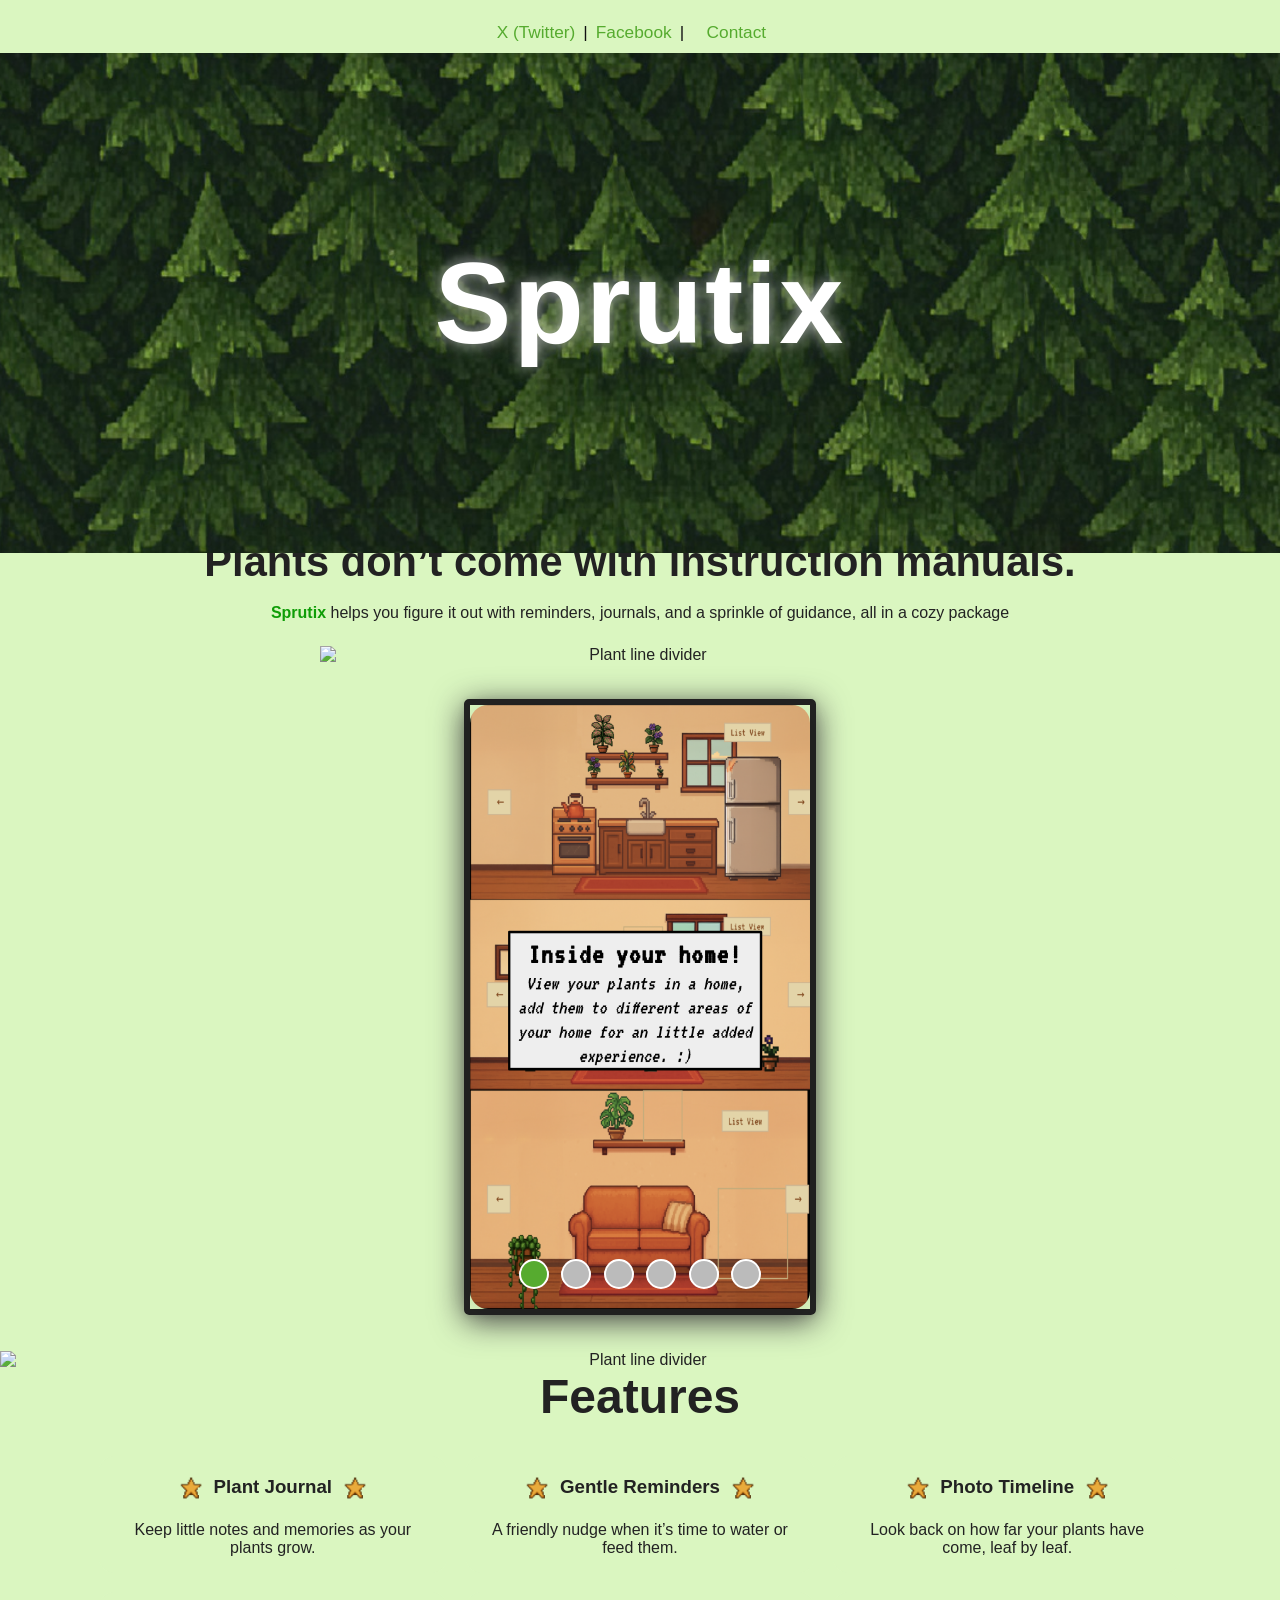
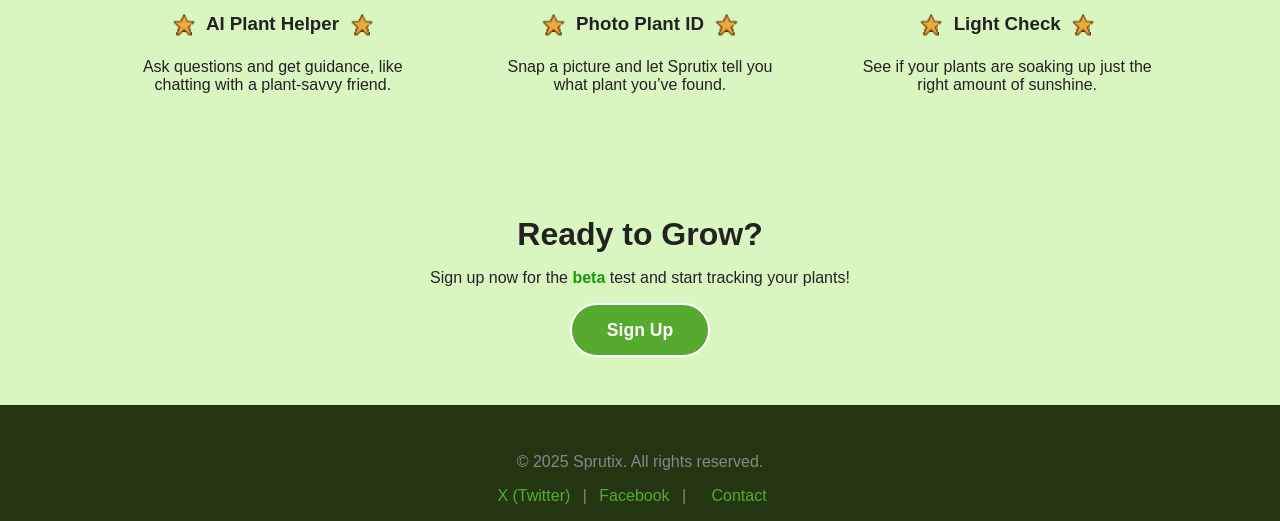
==== index.html @ 5da803d4 "Add sticky social navigation bar and enhance styles for improved layout" ====
<!DOCTYPE html>
<html lang="en">
  <head>
    <meta charset="UTF-8" />
    <meta name="viewport" content="width=device-width, initial-scale=1.0" />
    <title>Sprutix Plant Tracker</title>
    <link rel="icon" type="image/png" href="images/logo.png" />
    <link rel="stylesheet" href="styles.css" />
  </head>
  <body>
    <div class="sticky-hero-wrapper">
      <nav class="top-social-bar">
        <div class="social-links" style="text-align: center; margin-top: 0.7em;">
          <a href="https://x.com/Chillin_Kiwi" target="_blank" rel="noopener">X (Twitter)</a>
          |
          <a href="https://www.facebook.com/profile.php?id=61581362933612" target="_blank" rel="noopener">Facebook</a>
          |
          <a href="mailto:sprutixfeedback@gmail.com" style="padding: 0.3em 1em; font-size: 1em; border-radius: 18px; margin-left: 0.3em;">Contact</a>
        </div>
      </nav>
      <section class="hero">
        <h1 class="title title-blur">Sprutix</h1>
        <h1 class="title">Sprutix</h1>
      </section>
    </div>
    <header>
      <section class="hero-content">
        <img
          src="images/logo.png"
          alt="Sprutix Logo"
          class="logo-img"
          style="
            width: 110px;
            height: auto;
            margin-bottom: 1.2rem;
            margin-top: 2rem;
          "
        />
        <h1>Plants don’t come with instruction manuals.</h1>
        <p>
          <span class="sprutix-blue">Sprutix</span> helps you figure it out with
          reminders, journals, and a sprinkle of guidance, all in a cozy package
        </p>
        <img
          src="images/plant_line.png"
          alt="Plant line divider"
          class="plant-line"
          style="
            display: block;
            margin: 1.5rem auto 0 auto;
            max-width: 640px;
            width: 100%;
            height: auto;
          "
        />
        <div class="slideshow-container">
          <img
            class="slideshow-img active"
            src="images/slide_show/slide2.1.png"
            alt="App screenshot 1"
          />
          <img
            class="slideshow-img"
            src="images/slide_show/slide2.png"
            alt="App screenshot 2"
          />
          <img
            class="slideshow-img"
            src="images/slide_show/slide2.1.png"
            alt="App screenshot 2.1"
          />
          <img
            class="slideshow-img"
            src="images/slide_show/slide3.png"
            alt="App screenshot 3"
          />
          <img
            class="slideshow-img"
            src="images/slide_show/slide4.png"
            alt="App screenshot 4"
          />
          <img
            class="slideshow-img"
            src="images/slide_show/slide5.png"
            alt="App screenshot 5"
          />
          <div class="slideshow-dots">
            <span class="dot active"></span>
            <span class="dot"></span>
            <span class="dot"></span>
            <span class="dot"></span>
            <span class="dot"></span>
            <span class="dot"></span>
          </div>
        </div>
        <img
          src="images/plant_line.png"
          alt="Plant line divider"
          class="plant-line"
          style="
            display: block;
            margin: 2.2rem auto 0 auto;
            max-width: 100vw;
            width: 100%;
            height: auto;
          "
        />
      </section>
    </header>
    <main>
      <section id="features" class="features">
        <h2>Features</h2>
        <div class="feature-list">
          <div class="feature">
            <h3>
              <img
                src="images/gold_star.png"
                alt="Gold star"
                class="star-icon"
              />
              Plant Journal
              <img
                src="images/gold_star.png"
                alt="Gold star"
                class="star-icon"
              />
            </h3>
            <p>Keep little notes and memories as your plants grow.</p>
          </div>
          <div class="feature">
            <h3>
              <img
                src="images/gold_star.png"
                alt="Gold star"
                class="star-icon"
              />
              Gentle Reminders
              <img
                src="images/gold_star.png"
                alt="Gold star"
                class="star-icon"
              />
            </h3>
            <p>A friendly nudge when it’s time to water or feed them.</p>
          </div>
          <div class="feature">
            <h3>
              <img
                src="images/gold_star.png"
                alt="Gold star"
                class="star-icon"
              />
              Photo Timeline
              <img
                src="images/gold_star.png"
                alt="Gold star"
                class="star-icon"
              />
            </h3>
            <p>Look back on how far your plants have come, leaf by leaf.</p>
          </div>
          <div class="feature">
            <h3>
              <img
                src="images/gold_star.png"
                alt="Gold star"
                class="star-icon"
              />
              AI Plant Helper
              <img
                src="images/gold_star.png"
                alt="Gold star"
                class="star-icon"
              />
            </h3>
            <p>
              Ask questions and get guidance, like chatting with a plant-savvy
              friend.
            </p>
          </div>
          <div class="feature">
            <h3>
              <img
                src="images/gold_star.png"
                alt="Gold star"
                class="star-icon"
              />
              Photo Plant ID
              <img
                src="images/gold_star.png"
                alt="Gold star"
                class="star-icon"
              />
            </h3>
            <p>
              Snap a picture and let Sprutix tell you what plant you’ve found.
            </p>
          </div>
          <div class="feature">
            <h3>
              <img
                src="images/gold_star.png"
                alt="Gold star"
                class="star-icon"
              />
              Light Check
              <img
                src="images/gold_star.png"
                alt="Gold star"
                class="star-icon"
              />
            </h3>
            <p>
              See if your plants are soaking up just the right amount of
              sunshine.
            </p>
          </div>
        </div>
      </section>
      <section id="cta" class="cta">
        <h2>Ready to Grow?</h2>
        <p>
          Sign up now for the <span class="sprutix-blue">beta</span> test and
          start tracking your plants!
        </p>
        <a
          href="https://forms.gle/fTxGV8aUtQRhZ4m79"
          class="btn-secondary"
          target="_blank"
          rel="noopener"
          >Sign Up</a
        >
      </section>
    </main>
    <footer>
      <p>&copy; 2025 Sprutix. All rights reserved.</p>
      <div class="social-links">
        <a href="https://x.com/Chillin_Kiwi" target="_blank" rel="noopener"
          >X (Twitter)</a
        >
        |
        <a
          href="https://www.facebook.com/profile.php?id=61581362933612"
          target="_blank"
          rel="noopener"
          >Facebook</a
        >
        |
        <a
          href="mailto:sprutixfeedback@gmail.com"
          style="
            padding: 0.3em 1em;
            font-size: 1em;
            border-radius: 18px;
            margin-left: 0.3em;
          "
          >Contact</a
        >
      </div>
    </footer>
    <script src="script.js"></script>
  </body>
</html>
---- styles.css ----
/* Sticky bar stays until hero content */
.sticky-hero-wrapper {
  position: relative;
  height: 340px; /* Adjust this value so sticky ends at hero content */
  overflow: visible;
}
/* Sticky top social nav bar */
.top-social-bar {
  position: sticky;
  top: 0;
  width: 100%;
  background: #daf6c0;
  z-index: 200;
  box-shadow: 0 2px 8px rgba(0, 0, 0, 0.04);
  padding: 0.3em 0;
  text-align: center;
}
.top-social-bar .social-links {
  display: flex;
  justify-content: center;
  align-items: center;
  font-size: 1.08em;
  width: 100%;
}
.hero {
  background-size: 140% auto !important;
  background-attachment: scroll !important;
}
/* Gold star icon for features */
.star-icon {
  width: 1.5em;
  height: 1.5em;
  vertical-align: middle;
  margin: 0 0.18em 0 0.18em;
}
.title-blur {
  filter: blur(8px);
  opacity: 0.7;
  z-index: 9;
  pointer-events: none;
  position: absolute;
  top: 52%;
  left: 50%;
  transform: translate(-50%, -50%);
  color: #ffffff;
}
/* Floating hero title */
.hero {
  position: relative;
}
.hero .title {
  position: absolute;
  top: 50%;
  left: 50%;
  transform: translate(-50%, -50%);
  color: #ffffff;
  font-size: 7.2rem;
  font-family: "Pixelify Sans", Arial, sans-serif;
  font-weight: 900;
  letter-spacing: 2px;
  text-shadow: 0 2px 16px rgba(0, 0, 0, 0.1);
  margin: 0;
  z-index: 10;
  pointer-events: none;
}
/* Sprutix dark blue accent */
.sprutix-blue {
  color: #0f9d07;
  font-weight: 700;
}
/* Slideshow styles */

.slideshow-container {
  width: 100%;
  max-width: 340px;
  margin: 2.2rem auto 1.2rem auto;
  position: relative;
  aspect-ratio: 9/16;
  min-height: 320px;
  border-style: solid;
  border-width: 6px;
  border-radius: 5px;
  box-shadow: 0 6px 32px rgb(72, 72, 72), 0 1.5px 6px rgba(0, 0, 0, 0.1);
}
.slideshow-img {
  width: 100%;
  height: auto;
  border-radius: 18px;
  box-shadow: 0 4px 24px rgba(0, 0, 0, 0.1);
  position: absolute;
  left: 0;
  top: 0;
  opacity: 0;
  z-index: 0;
  pointer-events: none;
  transition: opacity 0.5s;
}
.slideshow-img.active {
  opacity: 1;
  z-index: 1;
  pointer-events: auto;
}
.slideshow-dots {
  text-align: center;
  position: absolute;
  left: 0;
  bottom: 16px;
  width: 100%;
  margin-top: 0;
  z-index: 2;
}
.dot {
  display: inline-block;
  width: 30px;
  height: 30px;
  margin: 0 4px;
  background: #bbb;
  border-radius: 50%;
  border: 2px solid #fff;
  box-sizing: border-box;
  cursor: pointer;
  transition: background 0.2s, border-color 0.2s;
}
.dot.active {
  background: #56ab2f;
}
/* Move hero content further down */
.hero-content {
  text-align: center;
  margin-top: 0rem;
  margin-bottom: 0rem;
}
html,
body {
  height: 100%;
  margin: 0;
  font-family: "Pixelify Sans", Arial, sans-serif;
  background: #daf6c0;
  color: #222;
}
header {
  background: transparent;
  color: #222;
  padding-bottom: 0rem;
}
nav {
  display: flex;
  justify-content: space-between;
  align-items: center;
  padding: 1.5rem 3rem 2rem 3rem;
  position: sticky;
  top: 0;
  z-index: 100;
  background: #daf6c0;
  backdrop-filter: blur(6px);
  box-shadow: 0 2px 8px rgba(0, 0, 0, 0);
  color: #111;
}
.logo {
  font-size: 2rem;
  font-weight: bold;
  letter-spacing: 2px;
}
nav ul {
  list-style: none;
  display: flex;
  gap: 2rem;
  margin: 0;
  padding: 0;
}
nav a {
  color: #111;
  text-decoration: none;
  font-weight: 500;
  transition: color 0.2s;
}
nav a:hover {
  color: #333;
}
.hero {
  text-align: center;
  margin-top: 0rem;
  padding: 2rem 1rem 3rem 1rem;
  position: relative;
  background: url("images/trees.png") center center / cover no-repeat;
  min-height: 420px;
  display: flex;
  flex-direction: column;
  align-items: center;
  justify-content: flex-start;
  background-attachment: fixed;
  will-change: background-position;
}
.hero::before {
  content: "";
  position: absolute;
  top: 0;
  left: 0;
  right: 0;
  bottom: 0;
  background: rgba(255, 255, 255, 0);
  z-index: 1;
}
.hero > * {
  position: relative;
  z-index: 2;
}
.hero h1 {
  font-size: 2.8rem;
  margin-bottom: 1rem;
}
.hero-content h1 {
  font-size: 2.6rem;
  margin-bottom: 1.2rem;
  line-height: 1.08;
}
.hero p {
  font-size: 1.3rem;
  margin-bottom: 2rem;
}
.btn-primary,
.btn-secondary {
  display: inline-block;
  padding: 0.9rem 2.2rem;
  border-radius: 30px;
  font-size: 1.1rem;
  font-weight: bold;
  text-decoration: none;
  transition: background 0.2s, color 0.2s;
}
.btn-primary {
  background: #fff;
  color: #56ab2f;
  border: none;
}
.btn-primary:hover {
  background: #daf6c0;
}
.btn-secondary {
  background: #56ab2f;
  color: #fff;
  border: 2px solid #fff;
}
.btn-secondary:hover {
  background: #daf6c0;
  color: #222;
}
.features {
  background: #daf6c0;
  padding: 0rem 1rem;
  text-align: center;
}
.features h2 {
  font-size: 3rem;
  margin-top: 0;
  margin-bottom: 2rem;
}
.feature-list {
  display: flex;
  flex-wrap: wrap;
  justify-content: center;
  gap: 2rem;
  flex-direction: row;
  gap: 1.2rem;
  align-items: center;
}
.feature {
  background: #daf6c0;
  border-radius: 16px;
  border-color: #639261;
  border-width: 3px;

  padding: 0rem 1.5rem;
  max-width: 300px;
  min-width: 220px;
}
.cta {
  background: #daf6c0;
  color: #222;
  text-align: center;
  padding: 3rem 1rem;
  margin-top: 2rem;
  max-width: 600px;
  margin-left: auto;
  margin-right: auto;
}
.cta h2 {
  font-size: 2rem;
  margin-bottom: 1rem;
}
footer {
  text-align: center;
  padding: 2rem 1rem 1rem 1rem;
  background: #233611;
  color: #888;
  font-size: 1rem;
}
.social-links a {
  color: #56ab2f;
  text-decoration: none;
  margin: 0 0.5rem;
  font-weight: 500;
}
.social-links a:hover {
  text-decoration: underline;
}

@media (max-width: 800px) {
  .hero {
    background-size: auto auto;
  }

  .hero {
    min-height: 220px;
    padding: 1rem 0.2rem 1.5rem 0.2rem;
    background-position: center 30%;
  }
  .hero .title,
  .title-blur {
    font-size: 5.1rem;
    top: 48%;
    padding: 0 0.5rem;
    text-align: center;
    line-height: 1.1;
  }
  .logo-img {
    width: 70px;
    margin-top: 1rem;
    margin-bottom: 0.7rem;
  }
  .hero-content h1 {
    font-size: 1.3rem;
    margin-bottom: 0.7rem;
  }
  .hero-content p {
    font-size: 1rem;
    margin-bottom: 0rem;
  }
  .slideshow-container {
    max-width: 78vw;
    min-height: 180px;
    aspect-ratio: 9/16;
  }
  .plant-line {
    max-width: 98vw;
  }
  .feature-list {
    justify-content: center;
    flex-direction: column;
    gap: 1.2rem;
    align-items: stretch;
  }
  .feature {
    min-width: 0;
    max-width: 100%;
    padding: 0 0;
    font-size: 1rem;
  }
  .feature p {
    font-size: 0.7rem;
  }
  .feature h3 {
    font-size: 0.7rem;
    word-break: break-word;
  }
  .btn-primary,
  .btn-secondary {
    font-size: 0.7rem;
    padding: 0.7rem 1.2rem;
    border-radius: 22px;
  }
  nav {
    flex-direction: column;
    gap: 0.7rem;
    padding: 0.7rem 0.5rem 0 0.5rem;
  }
  .logo {
    font-size: 1.2rem;
  }
}
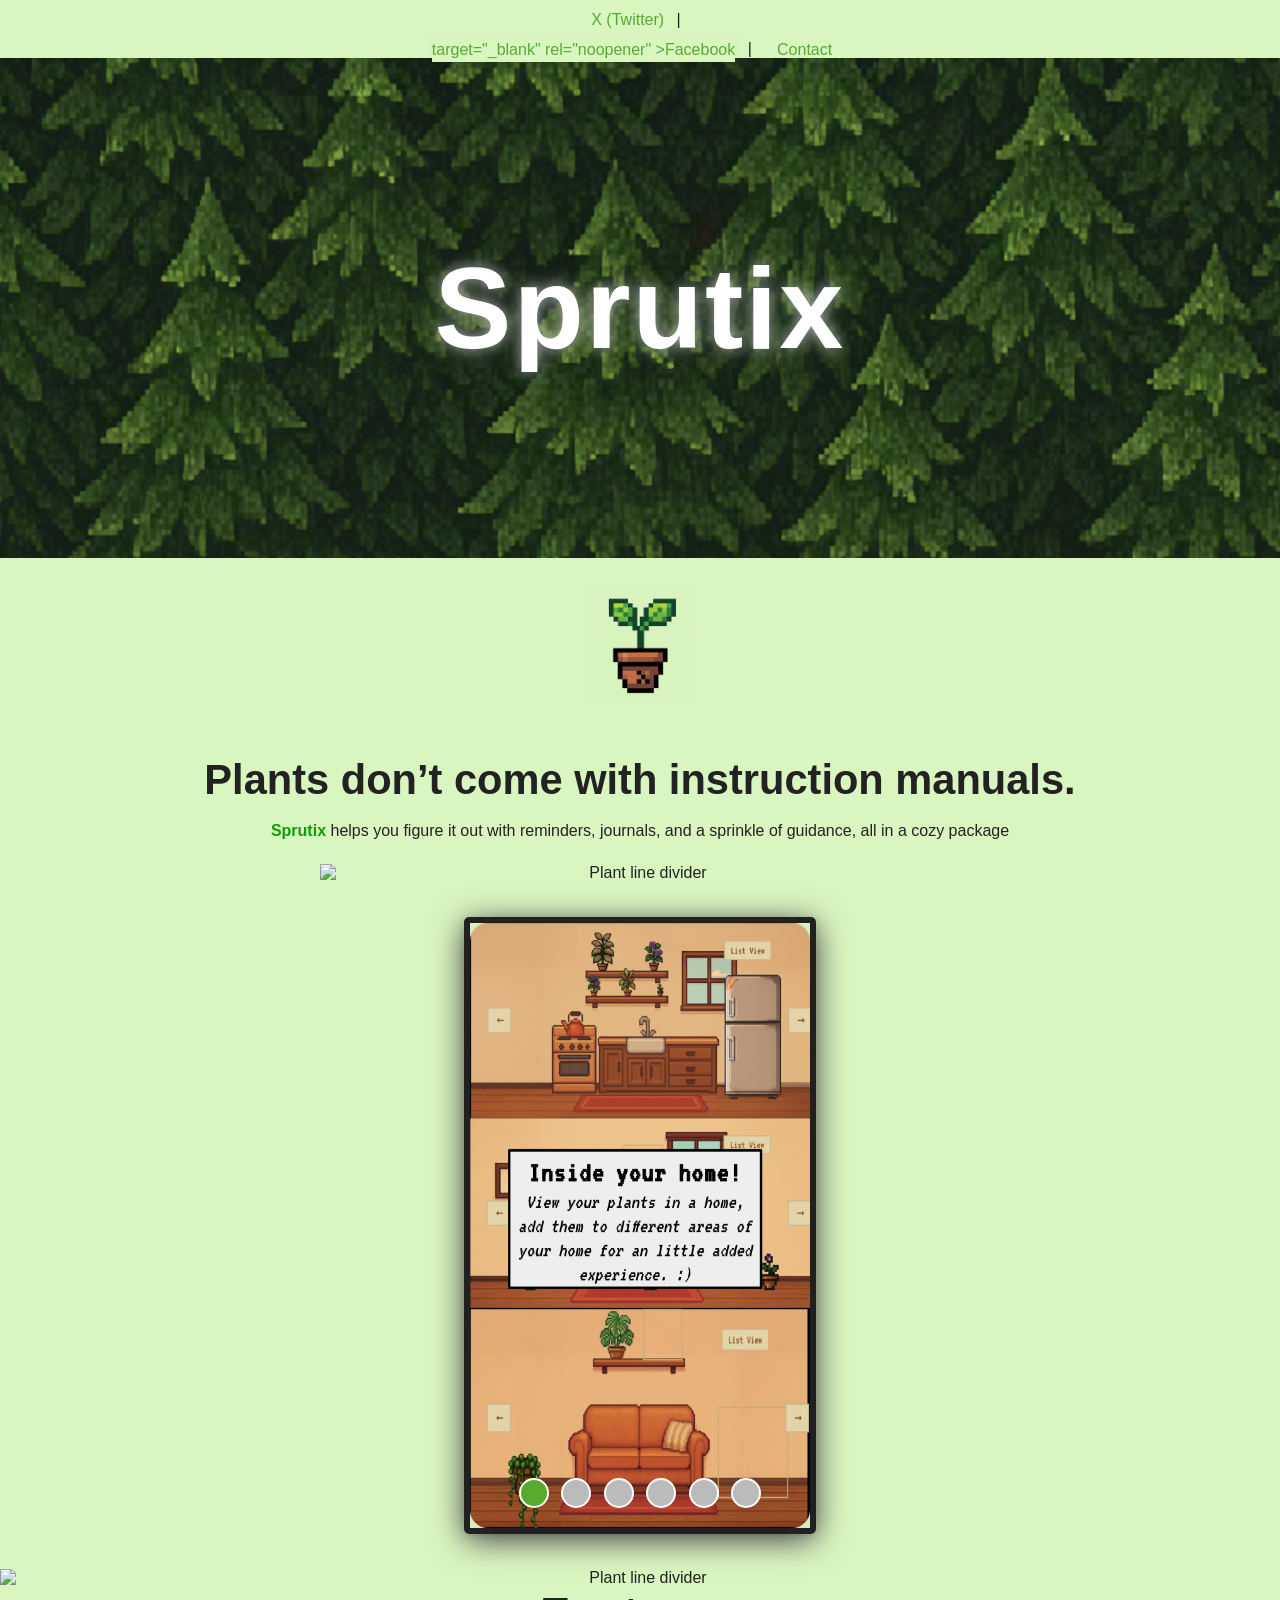
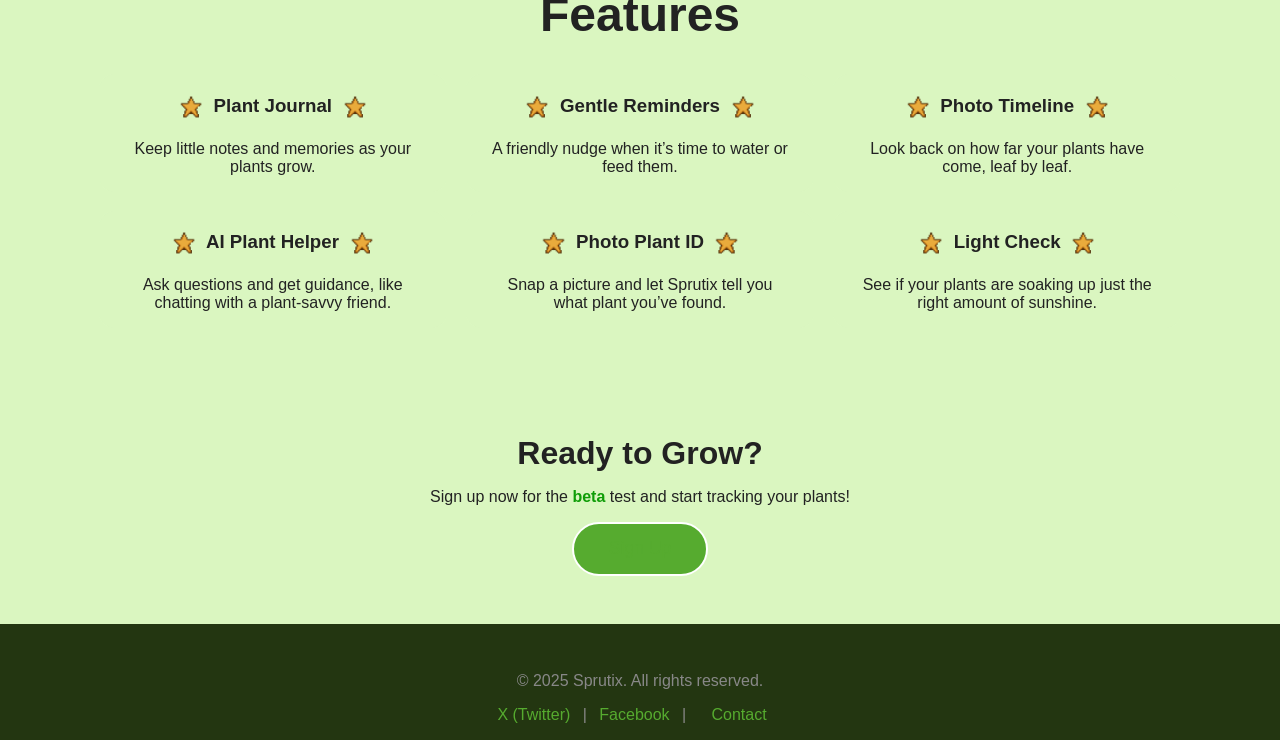
==== commit 741a314e: "Add new images and refactor social navigation bar for improved layout and consistency" ====
--- a/index.html
+++ b/index.html
@@ -8,22 +8,36 @@
     <link rel="stylesheet" href="styles.css" />
   </head>
   <body>
-    <div class="sticky-hero-wrapper">
-      <nav class="top-social-bar">
-        <div class="social-links" style="text-align: center; margin-top: 0.7em;">
-          <a href="https://x.com/Chillin_Kiwi" target="_blank" rel="noopener">X (Twitter)</a>
-          |
-          <a href="https://www.facebook.com/profile.php?id=61581362933612" target="_blank" rel="noopener">Facebook</a>
-          |
-          <a href="mailto:sprutixfeedback@gmail.com" style="padding: 0.3em 1em; font-size: 1em; border-radius: 18px; margin-left: 0.3em;">Contact</a>
-        </div>
-      </nav>
+    <div class="social-links" style="text-align: center; margin-top: 0.7em">
+      <a href="https://x.com/Chillin_Kiwi" target="_blank" rel="noopener"
+        >X (Twitter)</a
+      >
+      |
+      <a
+        <nav class="top-social-bar">
+          <div class="social-links" style="text-align: center; margin-top: 0.7em;">
+        target="_blank"
+        rel="noopener"
+        >Facebook</a
+          </div>
+        </nav>
+      |
+      <a
+        href="mailto:sprutixfeedback@gmail.com"
+        style="
+          padding: 0.3em 1em;
+          font-size: 1em;
+          border-radius: 18px;
+          margin-left: 0.3em;
+        "
+        >Contact</a
+      >
+    </div>
+    <header>
       <section class="hero">
         <h1 class="title title-blur">Sprutix</h1>
         <h1 class="title">Sprutix</h1>
       </section>
-    </div>
-    <header>
       <section class="hero-content">
         <img
           src="images/logo.png"
--- a/styles.css
+++ b/styles.css
@@ -1,8 +1,38 @@
-/* Sticky bar stays until hero content */
-.sticky-hero-wrapper {
+/* Sticky wrapper to control sticky bounds */
+.sticky-wrapper {
+  min-height: 600px; /* Adjust as needed */
+  min-height: 100px; /* Adjust as needed */
+  max-height: 295px; /* Adjust as needed, lower value ends sticky sooner */
   position: relative;
-  height: 340px; /* Adjust this value so sticky ends at hero content */
-  overflow: visible;
+}
+/* Sticky top social bar */
+.top-social-bar {
+  position: sticky;
+  top: 0;
+  width: 100%;
+  background: #daf6c0;
+  z-index: 200;
+  box-shadow: 0 2px 8px rgba(0, 0, 0, 0.283);
+  padding: 0.3em 0;
+}
+.top-social-bar .social-links {
+  display: flex;
+  justify-content: center;
+  align-items: center;
+  text-align: center;
+  font-size: 1.08em;
+  font-family: inherit;
+  width: 100%;
+}
+.top-social-bar .social-links a {
+  color: #264f00;
+  font-weight: 600;
+  text-decoration: none;
+  margin: 0 0.2em;
+  transition: color 0.2s;
+}
+.top-social-bar .social-links a:hover {
+  color: #0f9d07;
 }
 /* Sticky top social nav bar */
 .top-social-bar {
@@ -16,11 +46,7 @@
   text-align: center;
 }
 .top-social-bar .social-links {
-  display: flex;
-  justify-content: center;
-  align-items: center;
-  font-size: 1.08em;
-  width: 100%;
+  /* removed duplicate, now handled above */
 }
 .hero {
   background-size: 140% auto !important;
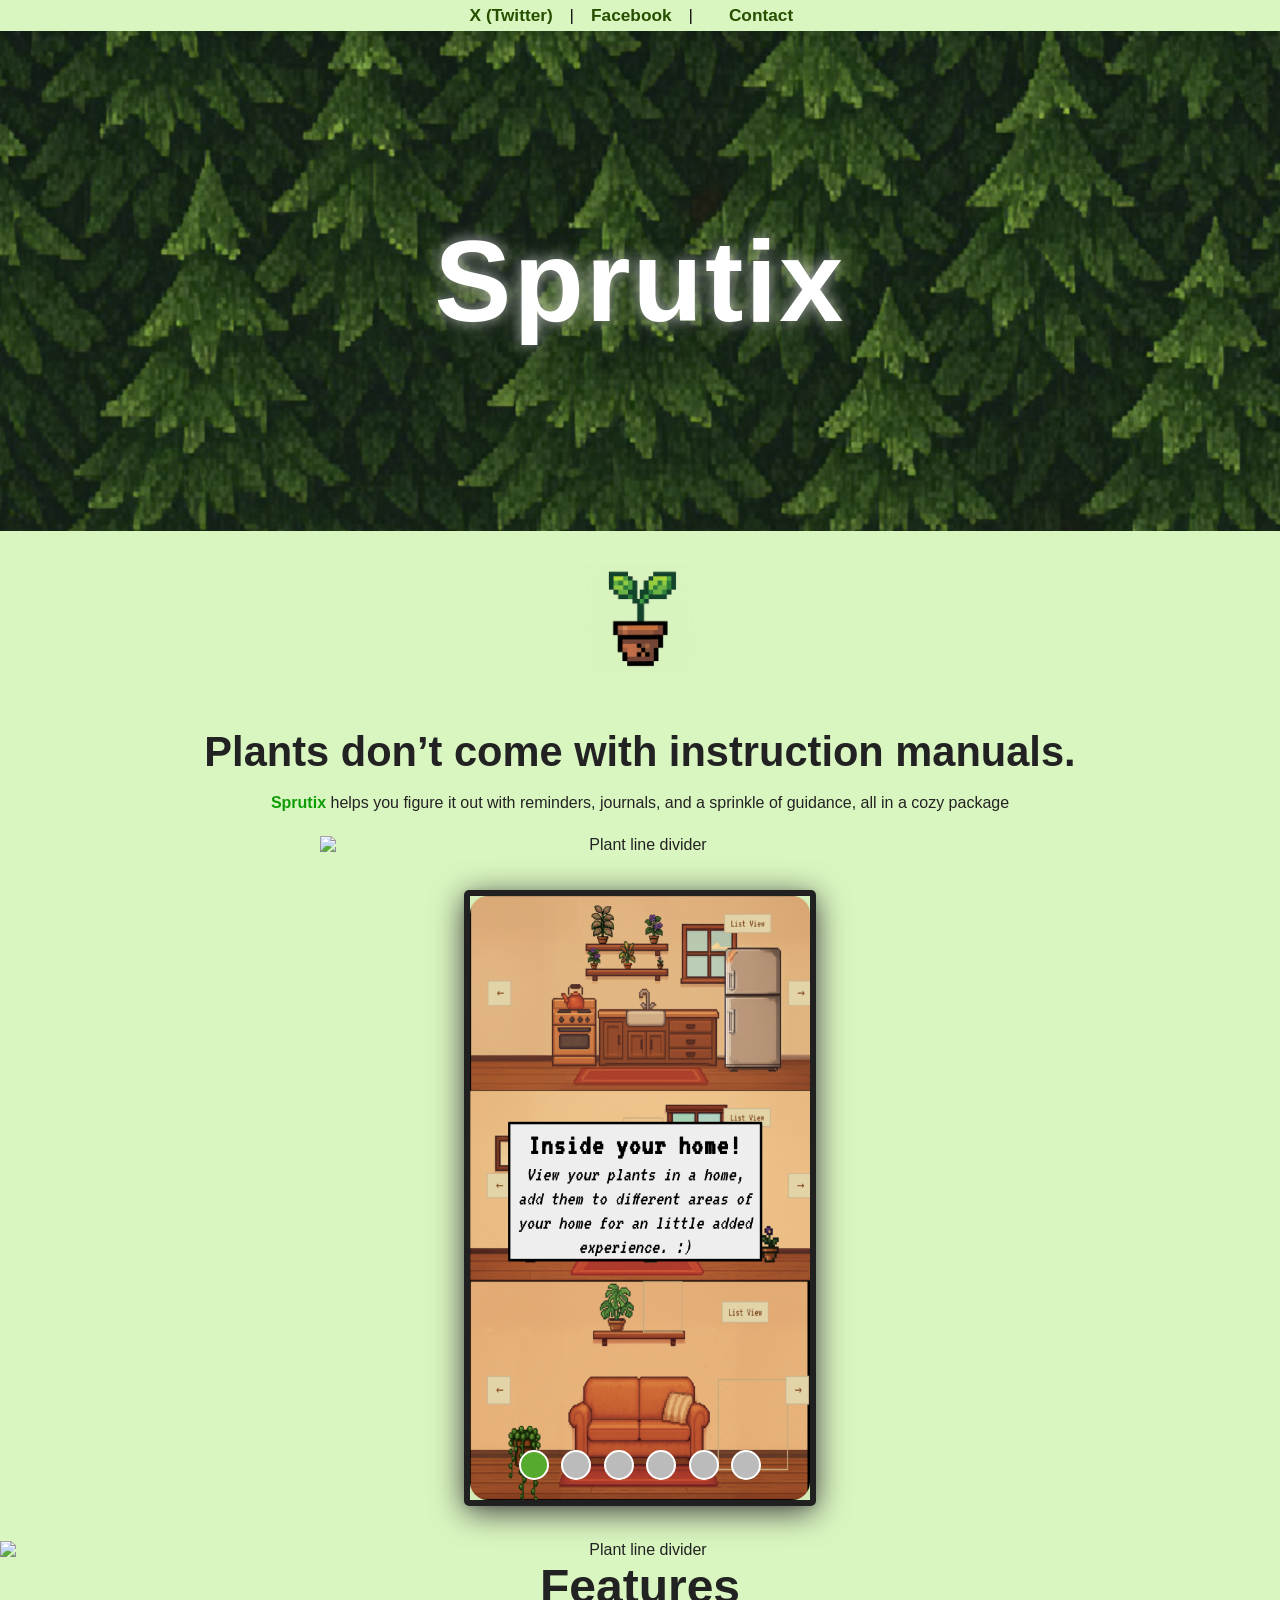
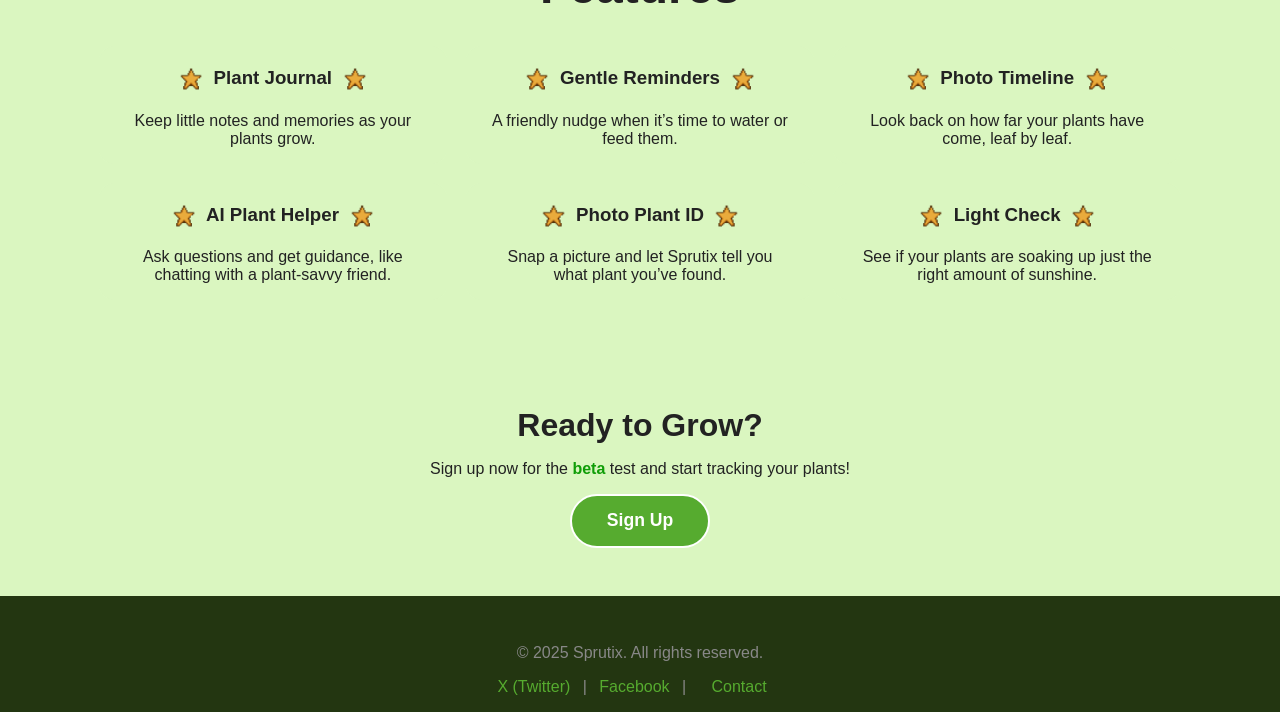
==== commit 078d5c8a: "Refactor social links layout and styles for improved readability and consistency" ====
--- a/index.html
+++ b/index.html
@@ -8,36 +8,22 @@
     <link rel="stylesheet" href="styles.css" />
   </head>
   <body>
-    <div class="social-links" style="text-align: center; margin-top: 0.7em">
-      <a href="https://x.com/Chillin_Kiwi" target="_blank" rel="noopener"
-        >X (Twitter)</a
-      >
-      |
-      <a
-        <nav class="top-social-bar">
-          <div class="social-links" style="text-align: center; margin-top: 0.7em;">
-        target="_blank"
-        rel="noopener"
-        >Facebook</a
-          </div>
-        </nav>
-      |
-      <a
-        href="mailto:sprutixfeedback@gmail.com"
-        style="
-          padding: 0.3em 1em;
-          font-size: 1em;
-          border-radius: 18px;
-          margin-left: 0.3em;
-        "
-        >Contact</a
-      >
-    </div>
-    <header>
+    <div class="sticky-hero-wrapper">
+      <nav class="top-social-bar">
+        <div class="social-links">
+          <a href="https://x.com/Chillin_Kiwi" target="_blank" rel="noopener">X (Twitter)</a>
+          <span style="margin: 0 0.5em;">|</span>
+          <a href="https://www.facebook.com/profile.php?id=61581362933612" target="_blank" rel="noopener">Facebook</a>
+          <span style="margin: 0 0.5em;">|</span>
+          <a href="mailto:sprutixfeedback@gmail.com" style="padding: 0.3em 1em; font-size: 1em; border-radius: 18px; margin-left: 0.3em;">Contact</a>
+        </div>
+      </nav>
       <section class="hero">
         <h1 class="title title-blur">Sprutix</h1>
         <h1 class="title">Sprutix</h1>
       </section>
+    </div>
+    <header>
       <section class="hero-content">
         <img
           src="images/logo.png"
--- a/styles.css
+++ b/styles.css
@@ -46,7 +46,8 @@
   text-align: center;
 }
 .top-social-bar .social-links {
-  /* removed duplicate, now handled above */
+  display: inline-block;
+  font-size: 1.08em;
 }
 .hero {
   background-size: 140% auto !important;
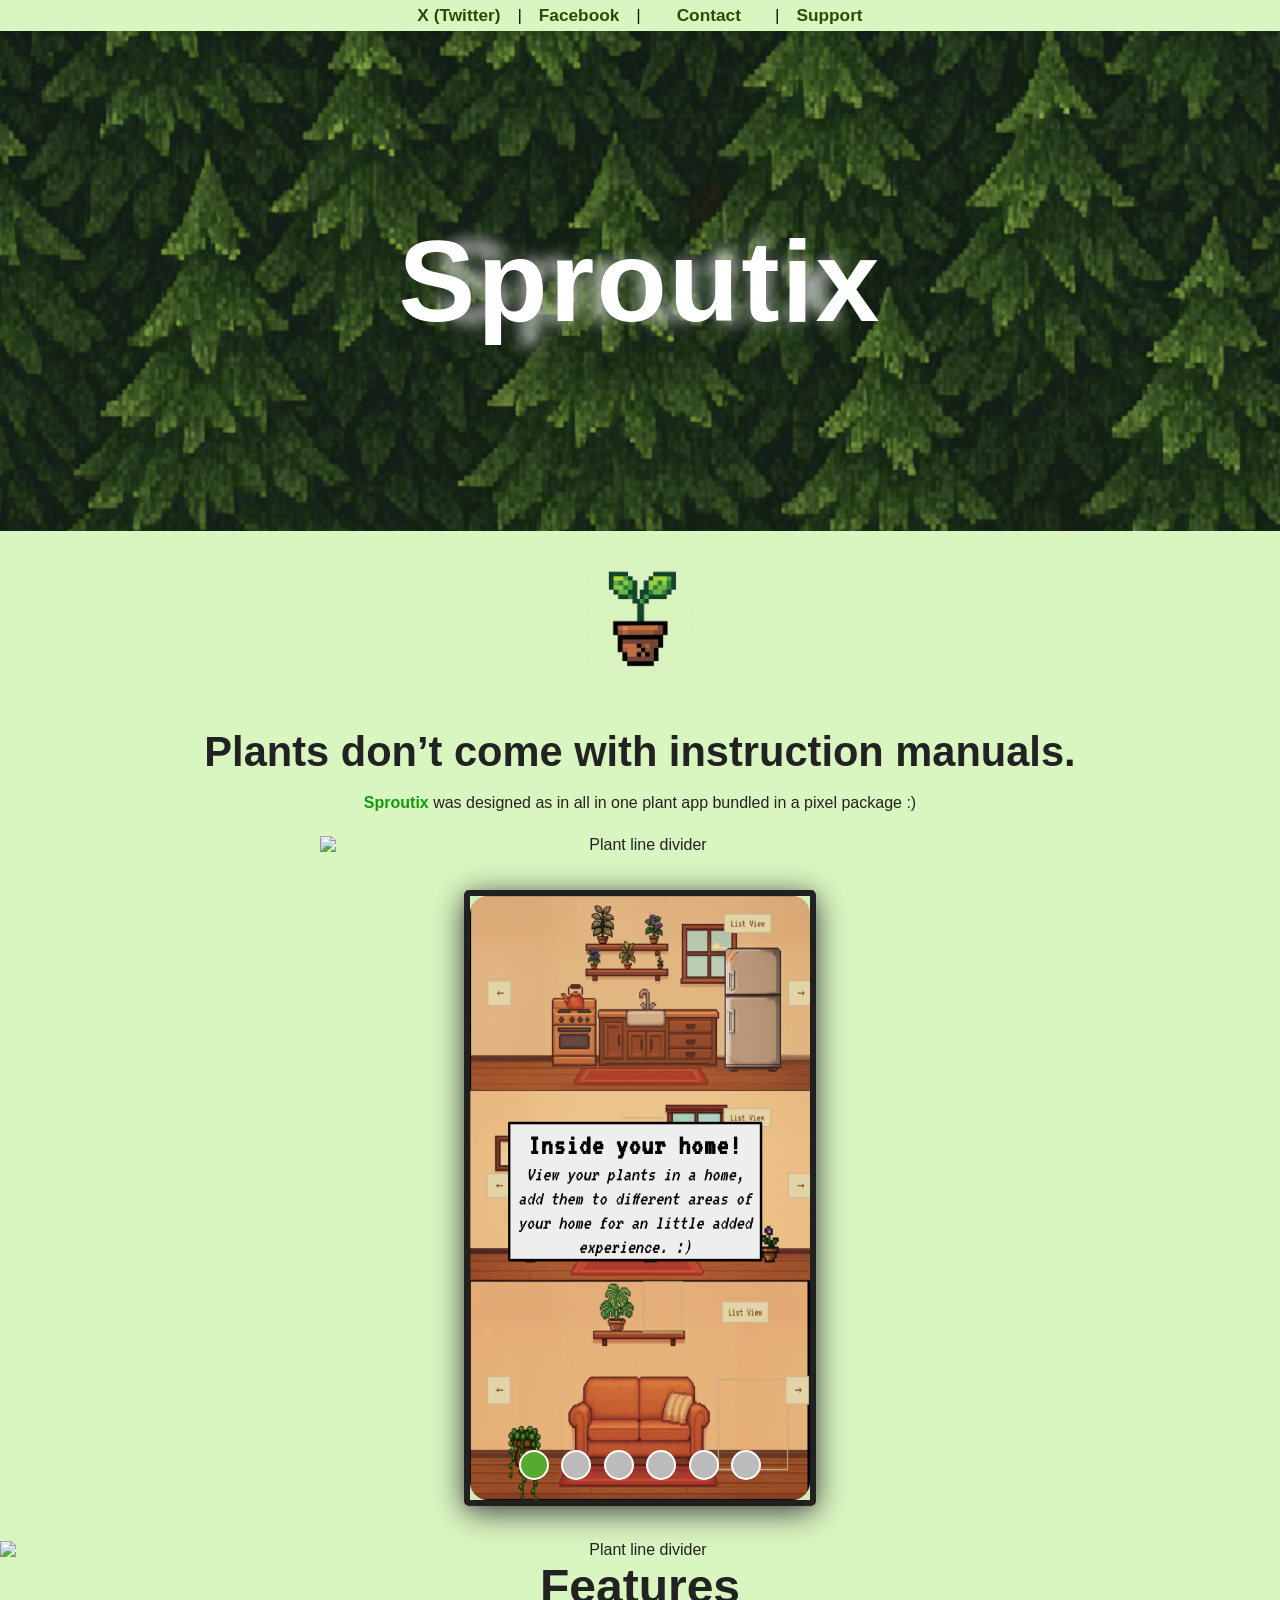
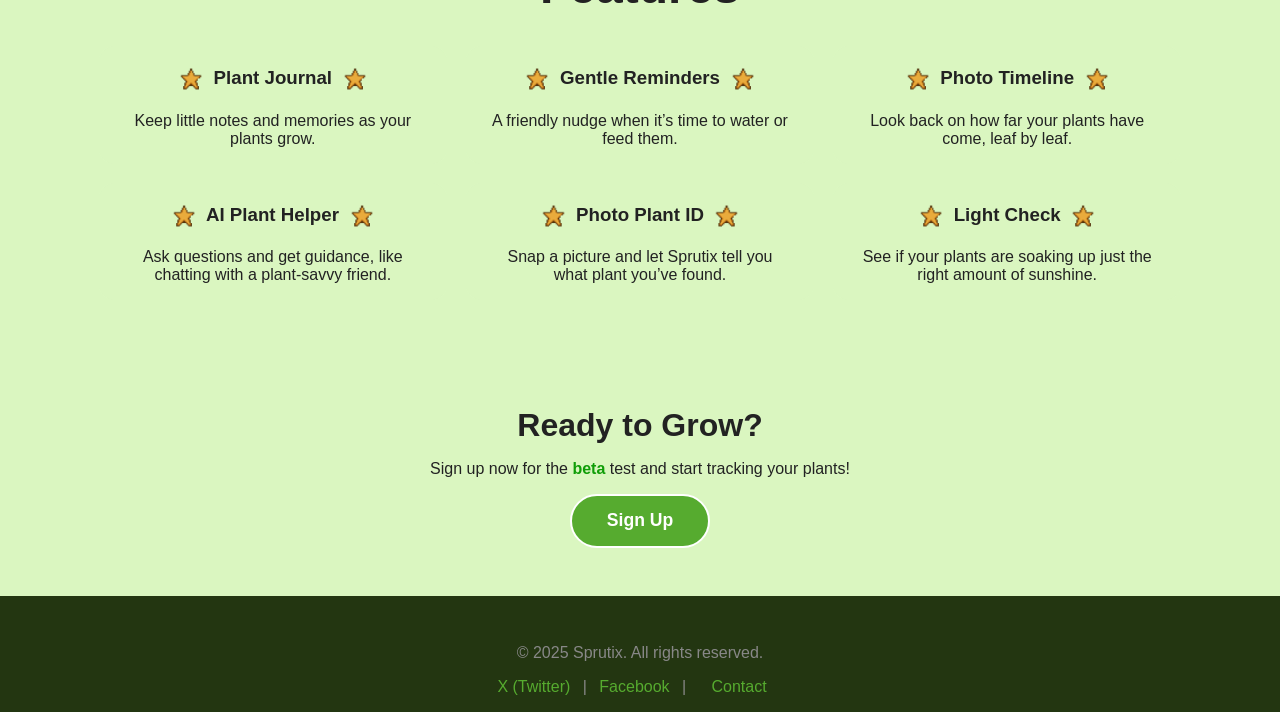
==== commit fe78f2e3: "Add support contact form with client-side validation and styling" ====
--- a/index.html
+++ b/index.html
@@ -11,16 +11,34 @@
     <div class="sticky-hero-wrapper">
       <nav class="top-social-bar">
         <div class="social-links">
-          <a href="https://x.com/Chillin_Kiwi" target="_blank" rel="noopener">X (Twitter)</a>
-          <span style="margin: 0 0.5em;">|</span>
-          <a href="https://www.facebook.com/profile.php?id=61581362933612" target="_blank" rel="noopener">Facebook</a>
-          <span style="margin: 0 0.5em;">|</span>
-          <a href="mailto:sprutixfeedback@gmail.com" style="padding: 0.3em 1em; font-size: 1em; border-radius: 18px; margin-left: 0.3em;">Contact</a>
+          <a href="https://x.com/Chillin_Kiwi" target="_blank" rel="noopener"
+            >X (Twitter)</a
+          >
+          <span style="margin: 0 0.5em">|</span>
+          <a
+            href="https://www.facebook.com/profile.php?id=61581362933612"
+            target="_blank"
+            rel="noopener"
+            >Facebook</a
+          >
+          <span style="margin: 0 0.5em">|</span>
+          <a
+            href="mailto:sprutixfeedback@gmail.com"
+            style="
+              padding: 0.3em 1em;
+              font-size: 1em;
+              border-radius: 18px;
+              margin-left: 0.3em;
+            "
+            >Contact</a
+          >
+          <span style="margin: 0 0.5em">|</span>
+          <a href="support.html">Support</a>
         </div>
       </nav>
       <section class="hero">
         <h1 class="title title-blur">Sprutix</h1>
-        <h1 class="title">Sprutix</h1>
+        <h1 class="title">Sproutix</h1>
       </section>
     </div>
     <header>
@@ -38,8 +56,7 @@
         />
         <h1>Plants don’t come with instruction manuals.</h1>
         <p>
-          <span class="sprutix-blue">Sprutix</span> helps you figure it out with
-          reminders, journals, and a sprinkle of guidance, all in a cozy package
+          <span class="sprutix-blue">Sproutix</span> was designed as in all in one plant app bundled in a pixel package :)
         </p>
         <img
           src="images/plant_line.png"
--- a/styles.css
+++ b/styles.css
@@ -405,3 +405,48 @@
     font-size: 1.2rem;
   }
 }
+
+/* Support form styles */
+.support-container {
+  max-width: 760px;
+  margin: 2.8rem auto;
+  padding: 1.6rem;
+  background: #ffffff;
+  border-radius: 12px;
+  box-shadow: 0 8px 30px rgba(0, 0, 0, 0.06);
+  color: #222;
+}
+.support-container h1 {
+  margin-top: 0;
+  font-size: 2rem;
+}
+.support-form label {
+  display: block;
+  margin: 0.6rem 0 0.25rem 0;
+  font-weight: 600;
+}
+.support-form input,
+.support-form textarea {
+  width: 100%;
+  padding: 0.8rem 0.9rem;
+  border: 1px solid #d6d6d6;
+  border-radius: 10px;
+  font-size: 1rem;
+  box-sizing: border-box;
+}
+.support-form textarea { resize: vertical; }
+.form-actions {
+  margin-top: 1rem;
+  display: flex;
+  gap: 0.8rem;
+}
+.form-status {
+  margin-top: 1rem;
+  font-weight: 700;
+  color: #0f9d07;
+}
+
+@media (max-width: 600px) {
+  .support-container { margin: 1rem; padding: 1rem; }
+  .form-actions { flex-direction: column; }
+}
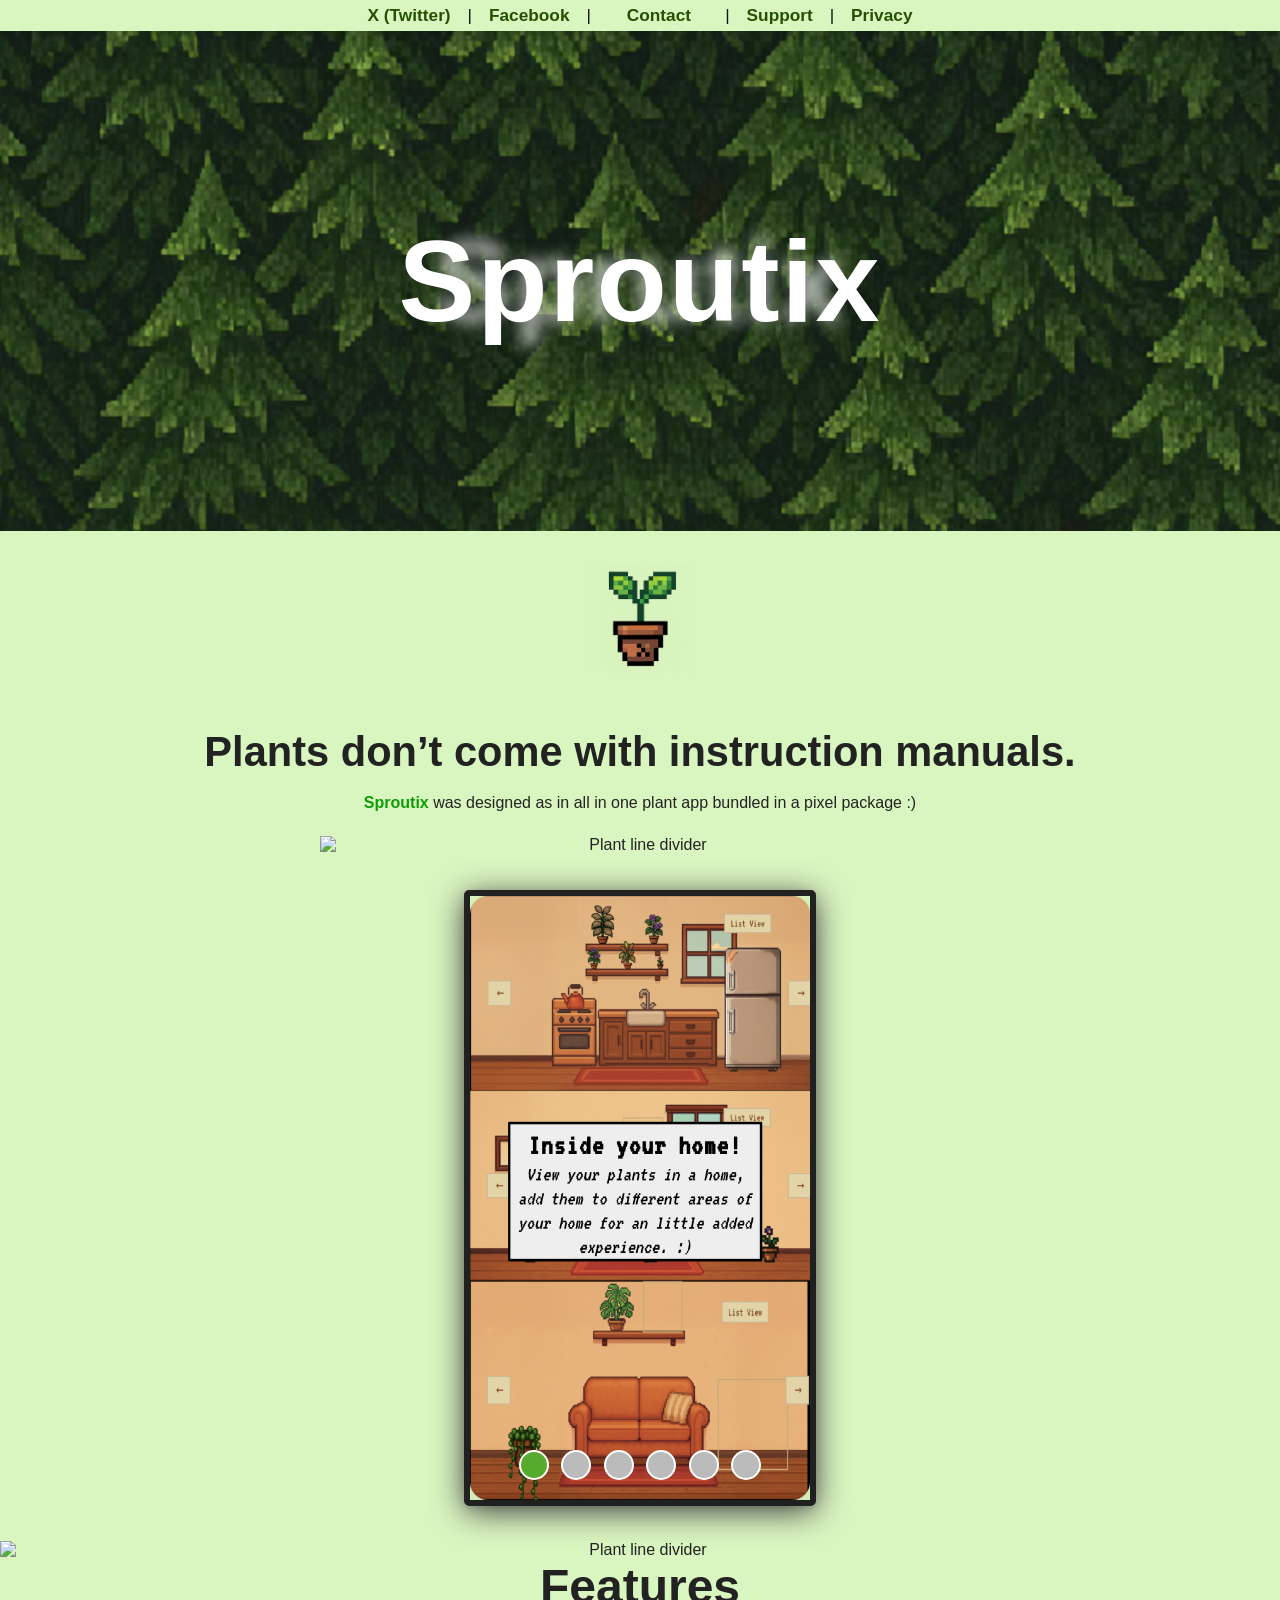
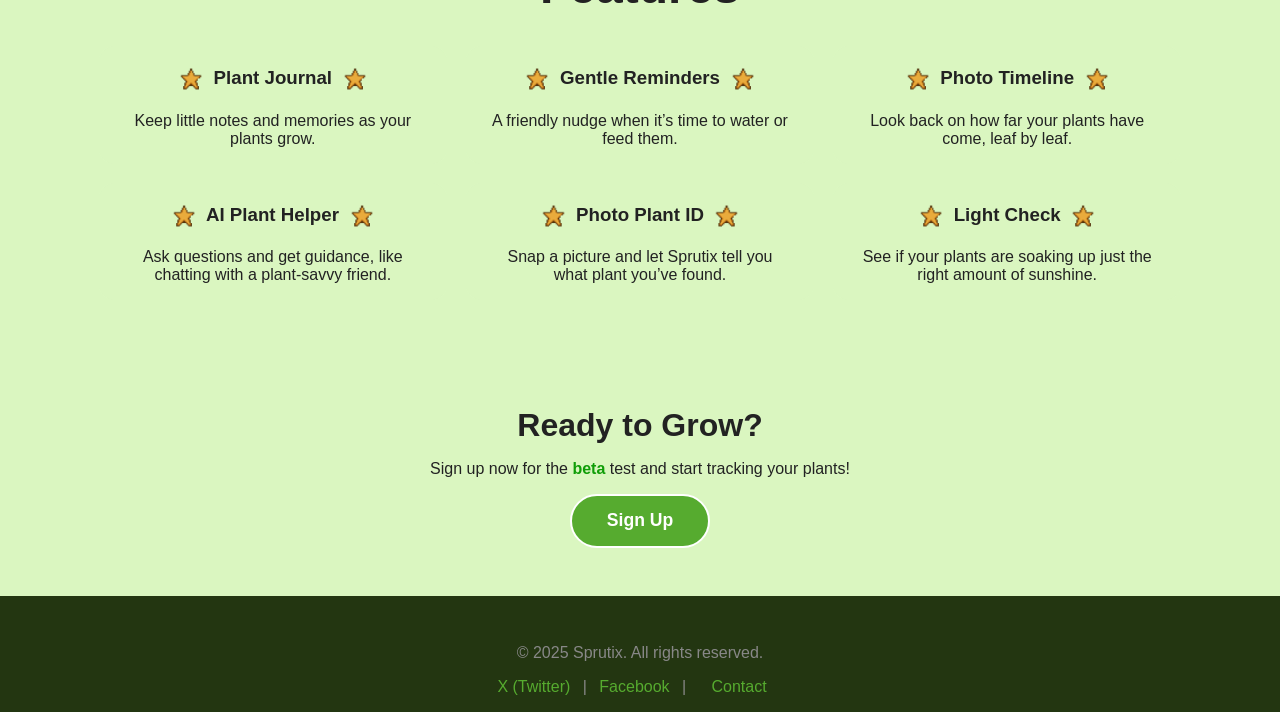
==== commit f3fe5820: "Add privacy policy page and update navigation links" ====
--- a/index.html
+++ b/index.html
@@ -1,4 +1,4 @@
-<!DOCTYPE html>
+<!doctype html>
 <html lang="en">
   <head>
     <meta charset="UTF-8" />
@@ -11,29 +11,19 @@
     <div class="sticky-hero-wrapper">
       <nav class="top-social-bar">
         <div class="social-links">
-          <a href="https://x.com/Chillin_Kiwi" target="_blank" rel="noopener"
-            >X (Twitter)</a
-          >
+          <a href="https://x.com/Chillin_Kiwi" target="_blank" rel="noopener">X (Twitter)</a>
           <span style="margin: 0 0.5em">|</span>
-          <a
-            href="https://www.facebook.com/profile.php?id=61581362933612"
-            target="_blank"
-            rel="noopener"
-            >Facebook</a
-          >
+          <a href="https://www.facebook.com/profile.php?id=61581362933612" target="_blank" rel="noopener">Facebook</a>
           <span style="margin: 0 0.5em">|</span>
           <a
             href="mailto:sprutixfeedback@gmail.com"
-            style="
-              padding: 0.3em 1em;
-              font-size: 1em;
-              border-radius: 18px;
-              margin-left: 0.3em;
-            "
+            style="padding: 0.3em 1em; font-size: 1em; border-radius: 18px; margin-left: 0.3em"
             >Contact</a
           >
           <span style="margin: 0 0.5em">|</span>
           <a href="support.html">Support</a>
+          <span style="margin: 0 0.5em">|</span>
+          <a href="privacy.html">Privacy</a>
         </div>
       </nav>
       <section class="hero">
@@ -47,60 +37,26 @@
           src="images/logo.png"
           alt="Sprutix Logo"
           class="logo-img"
-          style="
-            width: 110px;
-            height: auto;
-            margin-bottom: 1.2rem;
-            margin-top: 2rem;
-          "
+          style="width: 110px; height: auto; margin-bottom: 1.2rem; margin-top: 2rem"
         />
         <h1>Plants don’t come with instruction manuals.</h1>
         <p>
-          <span class="sprutix-blue">Sproutix</span> was designed as in all in one plant app bundled in a pixel package :)
+          <span class="sprutix-blue">Sproutix</span> was designed as in all in one plant app bundled in a pixel package
+          :)
         </p>
         <img
           src="images/plant_line.png"
           alt="Plant line divider"
           class="plant-line"
-          style="
-            display: block;
-            margin: 1.5rem auto 0 auto;
-            max-width: 640px;
-            width: 100%;
-            height: auto;
-          "
+          style="display: block; margin: 1.5rem auto 0 auto; max-width: 640px; width: 100%; height: auto"
         />
         <div class="slideshow-container">
-          <img
-            class="slideshow-img active"
-            src="images/slide_show/slide2.1.png"
-            alt="App screenshot 1"
-          />
-          <img
-            class="slideshow-img"
-            src="images/slide_show/slide2.png"
-            alt="App screenshot 2"
-          />
-          <img
-            class="slideshow-img"
-            src="images/slide_show/slide2.1.png"
-            alt="App screenshot 2.1"
-          />
-          <img
-            class="slideshow-img"
-            src="images/slide_show/slide3.png"
-            alt="App screenshot 3"
-          />
-          <img
-            class="slideshow-img"
-            src="images/slide_show/slide4.png"
-            alt="App screenshot 4"
-          />
-          <img
-            class="slideshow-img"
-            src="images/slide_show/slide5.png"
-            alt="App screenshot 5"
-          />
+          <img class="slideshow-img active" src="images/slide_show/slide2.1.png" alt="App screenshot 1" />
+          <img class="slideshow-img" src="images/slide_show/slide2.png" alt="App screenshot 2" />
+          <img class="slideshow-img" src="images/slide_show/slide2.1.png" alt="App screenshot 2.1" />
+          <img class="slideshow-img" src="images/slide_show/slide3.png" alt="App screenshot 3" />
+          <img class="slideshow-img" src="images/slide_show/slide4.png" alt="App screenshot 4" />
+          <img class="slideshow-img" src="images/slide_show/slide5.png" alt="App screenshot 5" />
           <div class="slideshow-dots">
             <span class="dot active"></span>
             <span class="dot"></span>
@@ -114,13 +70,7 @@
           src="images/plant_line.png"
           alt="Plant line divider"
           class="plant-line"
-          style="
-            display: block;
-            margin: 2.2rem auto 0 auto;
-            max-width: 100vw;
-            width: 100%;
-            height: auto;
-          "
+          style="display: block; margin: 2.2rem auto 0 auto; max-width: 100vw; width: 100%; height: auto"
         />
       </section>
     </header>
@@ -130,147 +80,70 @@
         <div class="feature-list">
           <div class="feature">
             <h3>
-              <img
-                src="images/gold_star.png"
-                alt="Gold star"
-                class="star-icon"
-              />
+              <img src="images/gold_star.png" alt="Gold star" class="star-icon" />
               Plant Journal
-              <img
-                src="images/gold_star.png"
-                alt="Gold star"
-                class="star-icon"
-              />
+              <img src="images/gold_star.png" alt="Gold star" class="star-icon" />
             </h3>
             <p>Keep little notes and memories as your plants grow.</p>
           </div>
           <div class="feature">
             <h3>
-              <img
-                src="images/gold_star.png"
-                alt="Gold star"
-                class="star-icon"
-              />
+              <img src="images/gold_star.png" alt="Gold star" class="star-icon" />
               Gentle Reminders
-              <img
-                src="images/gold_star.png"
-                alt="Gold star"
-                class="star-icon"
-              />
+              <img src="images/gold_star.png" alt="Gold star" class="star-icon" />
             </h3>
             <p>A friendly nudge when it’s time to water or feed them.</p>
           </div>
           <div class="feature">
             <h3>
-              <img
-                src="images/gold_star.png"
-                alt="Gold star"
-                class="star-icon"
-              />
+              <img src="images/gold_star.png" alt="Gold star" class="star-icon" />
               Photo Timeline
-              <img
-                src="images/gold_star.png"
-                alt="Gold star"
-                class="star-icon"
-              />
+              <img src="images/gold_star.png" alt="Gold star" class="star-icon" />
             </h3>
             <p>Look back on how far your plants have come, leaf by leaf.</p>
           </div>
           <div class="feature">
             <h3>
-              <img
-                src="images/gold_star.png"
-                alt="Gold star"
-                class="star-icon"
-              />
+              <img src="images/gold_star.png" alt="Gold star" class="star-icon" />
               AI Plant Helper
-              <img
-                src="images/gold_star.png"
-                alt="Gold star"
-                class="star-icon"
-              />
+              <img src="images/gold_star.png" alt="Gold star" class="star-icon" />
             </h3>
-            <p>
-              Ask questions and get guidance, like chatting with a plant-savvy
-              friend.
-            </p>
+            <p>Ask questions and get guidance, like chatting with a plant-savvy friend.</p>
           </div>
           <div class="feature">
             <h3>
-              <img
-                src="images/gold_star.png"
-                alt="Gold star"
-                class="star-icon"
-              />
+              <img src="images/gold_star.png" alt="Gold star" class="star-icon" />
               Photo Plant ID
-              <img
-                src="images/gold_star.png"
-                alt="Gold star"
-                class="star-icon"
-              />
+              <img src="images/gold_star.png" alt="Gold star" class="star-icon" />
             </h3>
-            <p>
-              Snap a picture and let Sprutix tell you what plant you’ve found.
-            </p>
+            <p>Snap a picture and let Sprutix tell you what plant you’ve found.</p>
           </div>
           <div class="feature">
             <h3>
-              <img
-                src="images/gold_star.png"
-                alt="Gold star"
-                class="star-icon"
-              />
+              <img src="images/gold_star.png" alt="Gold star" class="star-icon" />
               Light Check
-              <img
-                src="images/gold_star.png"
-                alt="Gold star"
-                class="star-icon"
-              />
+              <img src="images/gold_star.png" alt="Gold star" class="star-icon" />
             </h3>
-            <p>
-              See if your plants are soaking up just the right amount of
-              sunshine.
-            </p>
+            <p>See if your plants are soaking up just the right amount of sunshine.</p>
           </div>
         </div>
       </section>
       <section id="cta" class="cta">
         <h2>Ready to Grow?</h2>
-        <p>
-          Sign up now for the <span class="sprutix-blue">beta</span> test and
-          start tracking your plants!
-        </p>
-        <a
-          href="https://forms.gle/fTxGV8aUtQRhZ4m79"
-          class="btn-secondary"
-          target="_blank"
-          rel="noopener"
-          >Sign Up</a
-        >
+        <p>Sign up now for the <span class="sprutix-blue">beta</span> test and start tracking your plants!</p>
+        <a href="https://forms.gle/fTxGV8aUtQRhZ4m79" class="btn-secondary" target="_blank" rel="noopener">Sign Up</a>
       </section>
     </main>
     <footer>
       <p>&copy; 2025 Sprutix. All rights reserved.</p>
       <div class="social-links">
-        <a href="https://x.com/Chillin_Kiwi" target="_blank" rel="noopener"
-          >X (Twitter)</a
-        >
+        <a href="https://x.com/Chillin_Kiwi" target="_blank" rel="noopener">X (Twitter)</a>
         |
-        <a
-          href="https://www.facebook.com/profile.php?id=61581362933612"
-          target="_blank"
-          rel="noopener"
-          >Facebook</a
-        >
+        <a href="https://www.facebook.com/profile.php?id=61581362933612" target="_blank" rel="noopener">Facebook</a>
         |
         <a
           href="mailto:sprutixfeedback@gmail.com"
-          style="
-            padding: 0.3em 1em;
-            font-size: 1em;
-            border-radius: 18px;
-            margin-left: 0.3em;
-          "
+          style="padding: 0.3em 1em; font-size: 1em; border-radius: 18px; margin-left: 0.3em"
           >Contact</a
         >
       </div>
